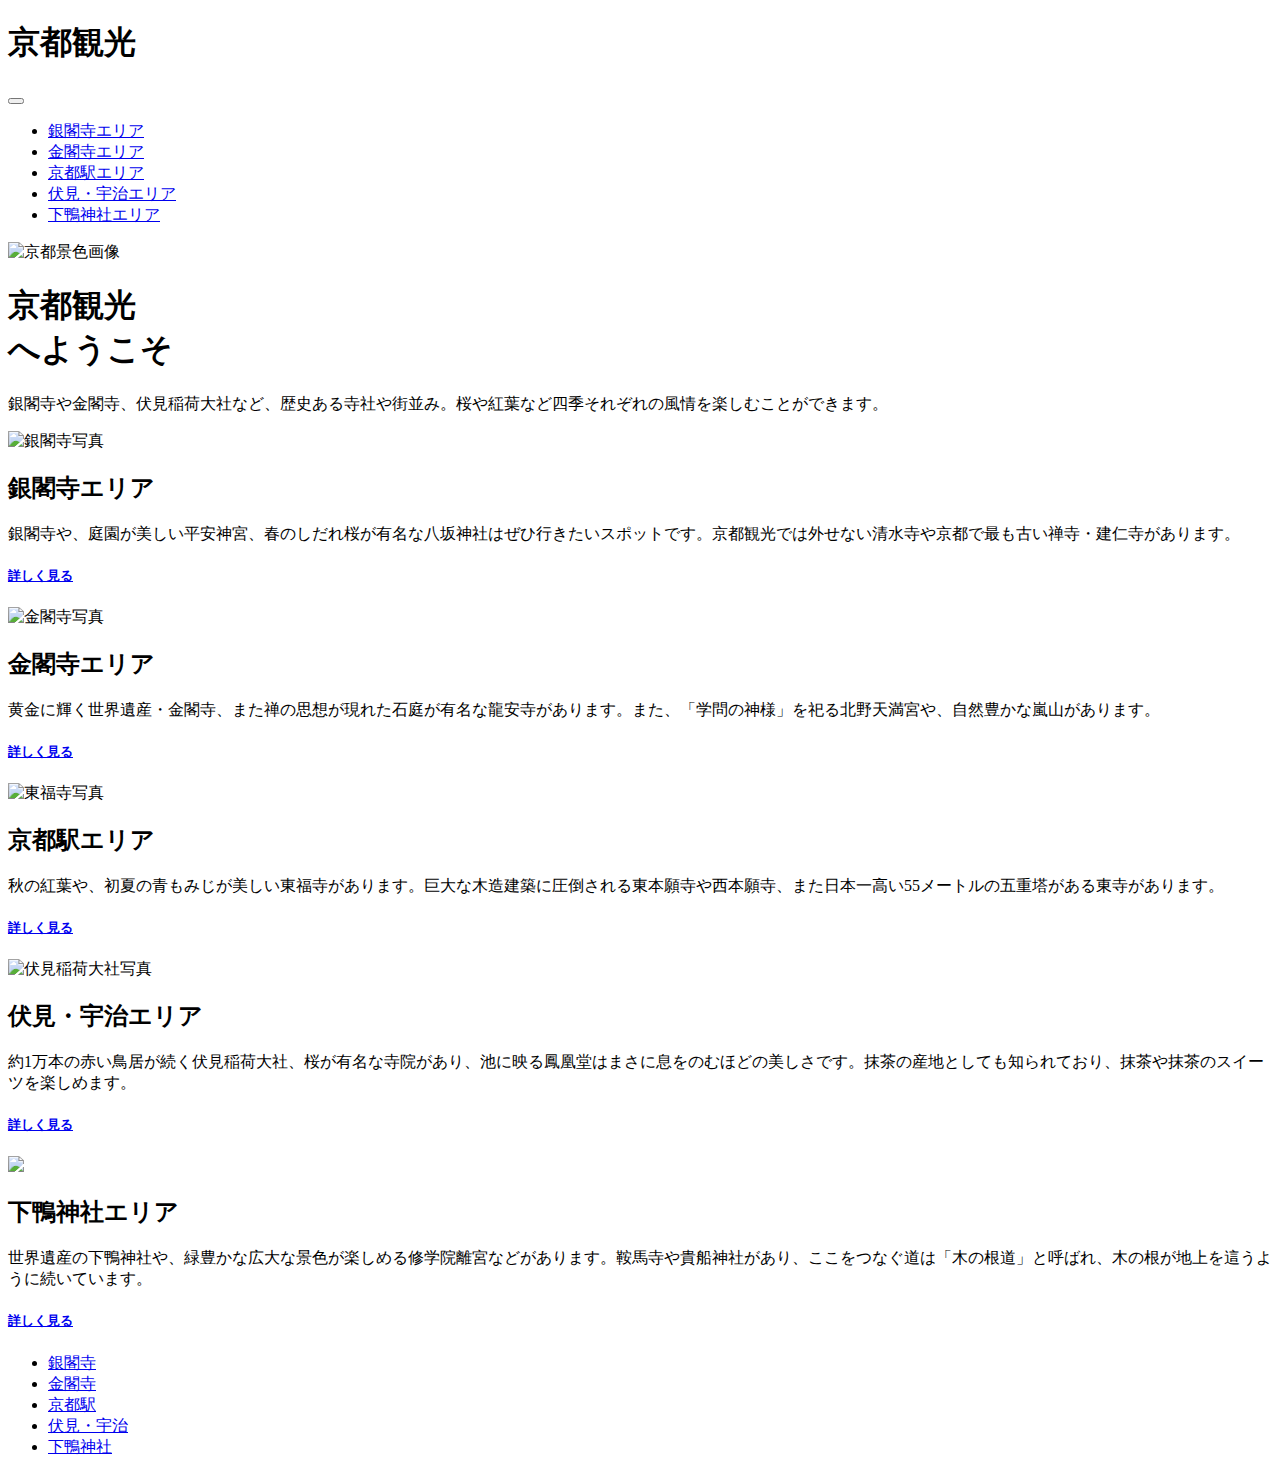
==== index.html @ 0abb6b5b "Create index.html" ====
<!doctype html>
<html lang="ja">
<head>
<meta charset="utf-8">
<meta name="viewport" content="width=device-width,initial-scale=1">
<title>京都観光</title>
	<link rel="stylesheet" href="css/normalize.css" >
    <link rel="stylesheet" href="css/style.css" >
</head>
    <body class="kyotokankou">
        <header>
            <div class="container header-container">
                <div class="header-inner">
                    <h1>京都観光</h1>
						<button class="menu-btn" id="mobile-menu"></button>
				</div>
            </div>
        </header>
        <nav>
    		<div class="container nav-container">
    			<ul class="navbar">
					<li><a href="銀閣寺/index.html">銀閣寺エリア</a></li>
                	<li><a href="金閣寺/index.html">金閣寺エリア</a></li>
                	<li><a href="京都駅/index.html">京都駅エリア</a></li>
                	<li><a href="伏見・宇治/index.html">伏見・宇治エリア</a></li>
                	<li><a href="下鴨神社/index.html">下鴨神社エリア</a></li>
				</ul>
			</div>
    	</nav>
		<img src="images/kyoto.jpg" alt="京都景色画像">
<div id="wrap">
     <section>
     	<div class="container">
            <main>
                <div class="main">
                    <h1>京都観光<br>へようこそ</h1>
                    <p><span>銀閣寺や金閣寺、伏見稲荷大社など、歴史ある寺社や街並み。桜や紅葉など四季それぞれの風情を楽しむことができます。</span></p>
                </div> 
                <div class="ginkaku">
                    <div class="image-left">
                    	<img src="images/ginkaku.jpg" alt="銀閣寺写真">
                    </div>
                    <div class="text-right">
                        <h2><span>銀閣寺</span>エリア</h2>
                        <p>銀閣寺や、庭園が美しい平安神宮、春のしだれ桜が有名な八坂神社はぜひ行きたいスポットです。京都観光では外せない清水寺や京都で最も古い禅寺・建仁寺があります。</p>
							<div class="kuwashiku">
								<a href="銀閣寺/index.html"><h5> 詳しく見る</h5></a>
							</div>
                  	</div>
                <!-- text -->
                </div>
                <!-- /ginkaku -->
                <div class="kinkaku">
                	<div class="image-right"><img src="images/kinkaku.jpg" alt="金閣寺写真"></div>
                	<div class="text-left">
            			<h2><span>金閣寺</span>エリア</h2>
            				<p>黄金に輝く世界遺産・金閣寺、また禅の思想が現れた石庭が有名な龍安寺があります。また、「学問の神様」を祀る北野天満宮や、自然豊かな嵐山があります。</p>
								<div class="kuwashiku">
									<a href="金閣寺/index.html"><h5> 詳しく見る</h5></a>
								</div>
            		</div>
            	</div>
            	<div class="kyoto">
            		<div class="image-left"><img src="images/東福寺.jpg" alt="東福寺写真"></div>
            		<div class="text-right">
            			<h2><span>京都駅</span>エリア</h2>
            				<p>秋の紅葉や、初夏の青もみじが美しい東福寺があります。巨大な木造建築に圧倒される東本願寺や西本願寺、また日本一高い55メートルの五重塔がある東寺があります。</p>
								<div class="kuwashiku">
									<a href="京都駅/index.html"><h5>詳しく見る</h5></a>
								</div>
            		</div>
            	</div>
            	<div class="fushimiuji">
            		<div class="image-right"><img src="images/伏見稲荷大社.jpeg" alt="伏見稲荷大社写真"></div>
            		<div class="text-left">
            			<h2><span>伏見・宇治</span>エリア</h2>
            				<p>約1万本の赤い鳥居が続く伏見稲荷大社、桜が有名な寺院があり、池に映る鳳凰堂はまさに息をのむほどの美しさです。抹茶の産地としても知られており、抹茶や抹茶のスイーツを楽しめます。</p>
								<div class="kuwashiku">
									<a href="伏見・宇治/index.html"><h5>詳しく見る</h5></a>
								</div>
            		</div>
            	</div>
            	<div class="shimogamojinja">
            		<div class="image-left"><img src="images/下鴨神社.jpg"></div>
            		<div class="text-right">
            			<h2><span>下鴨神社</span>エリア</h2>
            				<p>世界遺産の下鴨神社や、緑豊かな広大な景色が楽しめる修学院離宮などがあります。鞍馬寺や貴船神社があり、ここをつなぐ道は「木の根道」と呼ばれ、木の根が地上を這うように続いています。</p>
								<div class="kuwashiku">
									<a href="下鴨神社/index.html"><h5>詳しく見る</h5></a>
								</div>
            		</div>
            	</div>
            </main>
		</div>
	</div>
	</section>
			<footer>
				<div class="container">
						<ul class="footer">
							<li><a href="銀閣寺/index.html">銀閣寺</a></li>
							<li><a href="金閣寺/index.html">金閣寺</a></li>
							<li><a href="京都駅/index.html">京都駅</a></li>
							<li><a href="伏見・宇治/index.html">伏見・宇治</a></li>
							<li><a href="下鴨神社/index.html">下鴨神社</a></li>
						</ul>
				</div>
			</footer>
</div>
        <script src="script/script.js"></script>
</body>
</html>
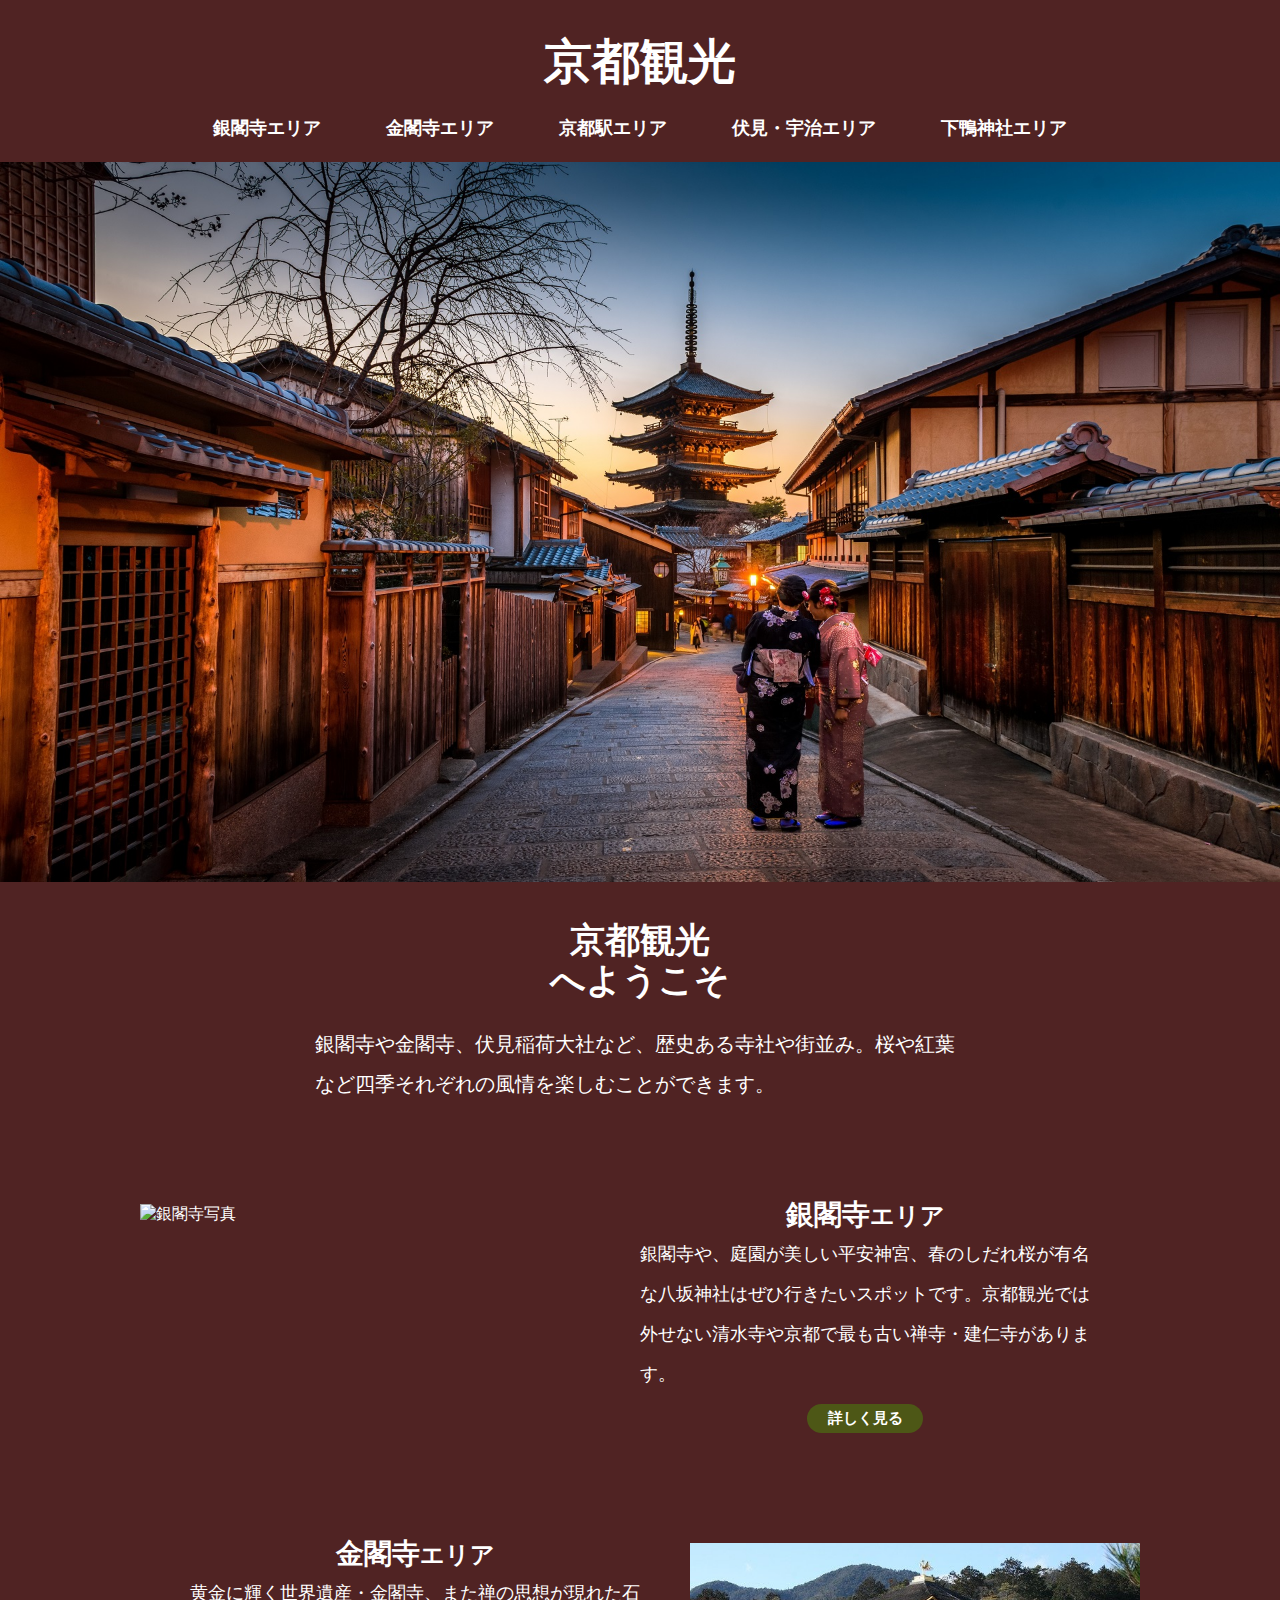
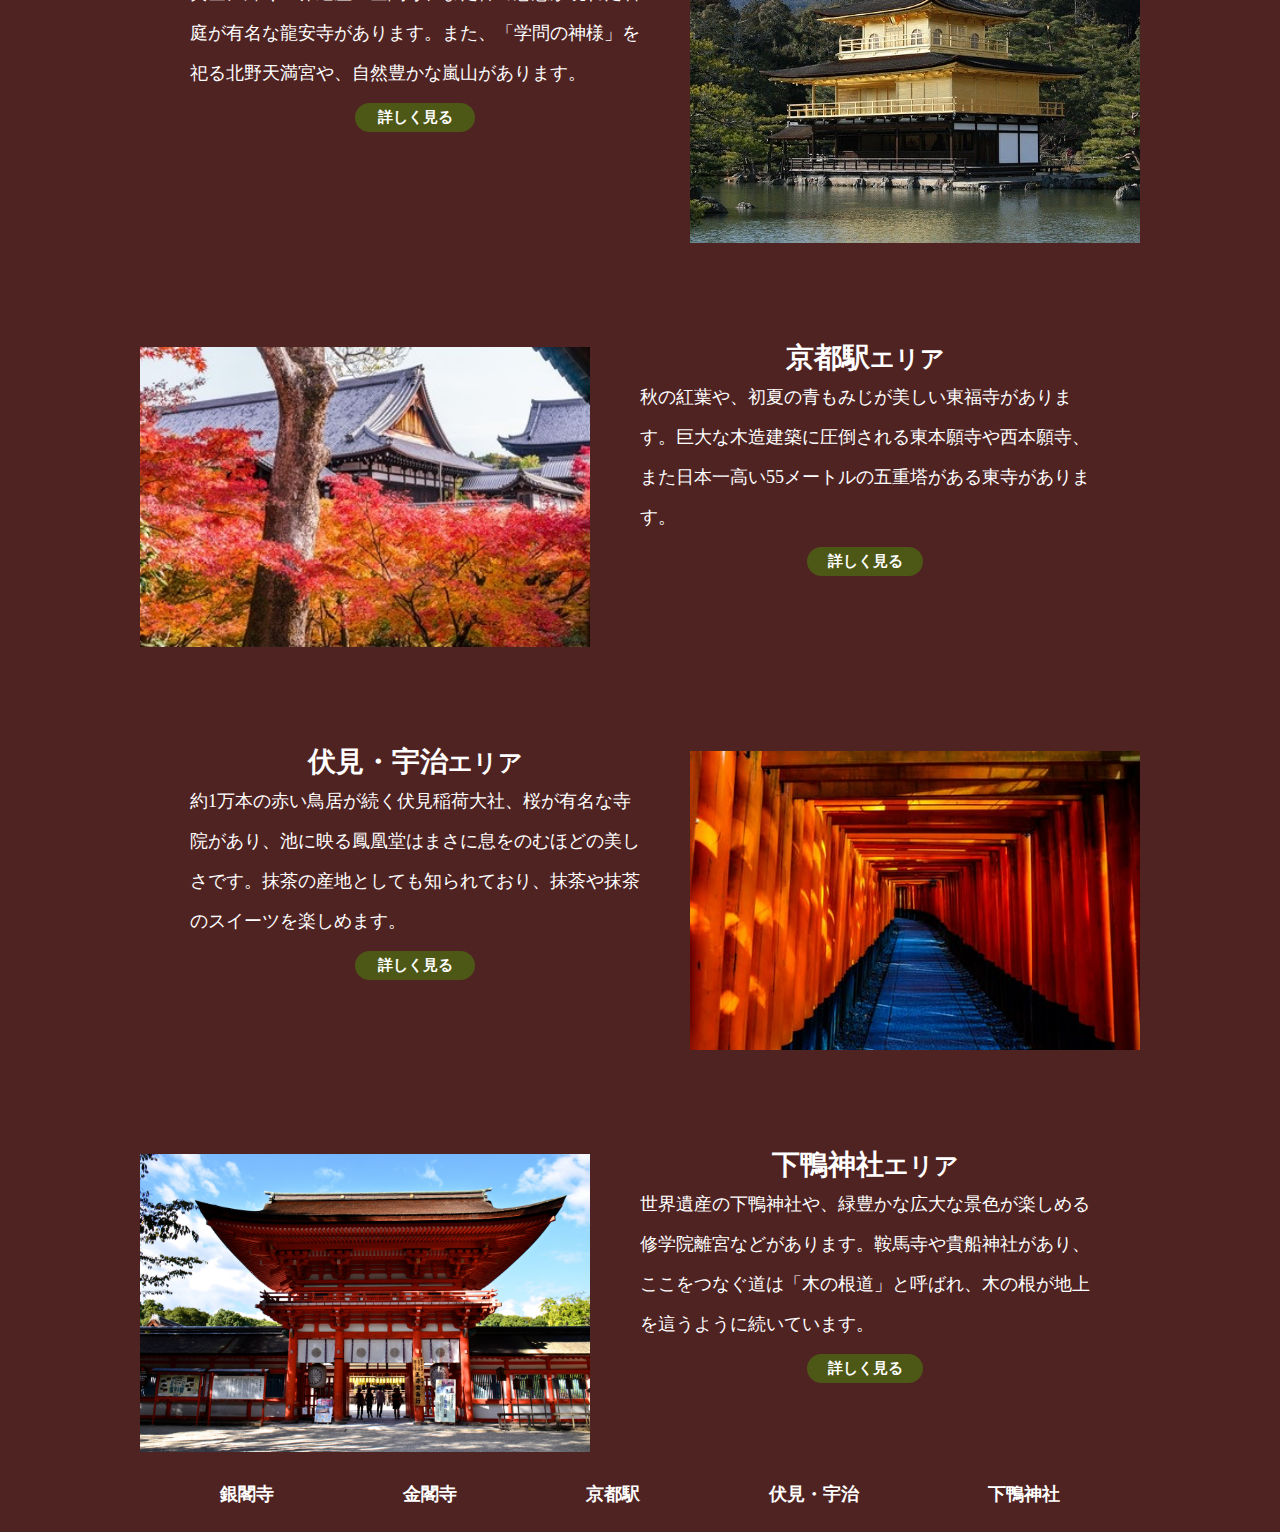
==== commit a915e615: "Add files via upload" ====
--- a/index.html
+++ b/index.html
@@ -1,111 +1,111 @@
-<!doctype html>
-<html lang="ja">
-<head>
-<meta charset="utf-8">
-<meta name="viewport" content="width=device-width,initial-scale=1">
-<title>京都観光</title>
-	<link rel="stylesheet" href="css/normalize.css" >
-    <link rel="stylesheet" href="css/style.css" >
-</head>
-    <body class="kyotokankou">
-        <header>
-            <div class="container header-container">
-                <div class="header-inner">
-                    <h1>京都観光</h1>
-						<button class="menu-btn" id="mobile-menu"></button>
-				</div>
-            </div>
-        </header>
-        <nav>
-    		<div class="container nav-container">
-    			<ul class="navbar">
-					<li><a href="銀閣寺/index.html">銀閣寺エリア</a></li>
-                	<li><a href="金閣寺/index.html">金閣寺エリア</a></li>
-                	<li><a href="京都駅/index.html">京都駅エリア</a></li>
-                	<li><a href="伏見・宇治/index.html">伏見・宇治エリア</a></li>
-                	<li><a href="下鴨神社/index.html">下鴨神社エリア</a></li>
-				</ul>
-			</div>
-    	</nav>
-		<img src="images/kyoto.jpg" alt="京都景色画像">
-<div id="wrap">
-     <section>
-     	<div class="container">
-            <main>
-                <div class="main">
-                    <h1>京都観光<br>へようこそ</h1>
-                    <p><span>銀閣寺や金閣寺、伏見稲荷大社など、歴史ある寺社や街並み。桜や紅葉など四季それぞれの風情を楽しむことができます。</span></p>
-                </div> 
-                <div class="ginkaku">
-                    <div class="image-left">
-                    	<img src="images/ginkaku.jpg" alt="銀閣寺写真">
-                    </div>
-                    <div class="text-right">
-                        <h2><span>銀閣寺</span>エリア</h2>
-                        <p>銀閣寺や、庭園が美しい平安神宮、春のしだれ桜が有名な八坂神社はぜひ行きたいスポットです。京都観光では外せない清水寺や京都で最も古い禅寺・建仁寺があります。</p>
-							<div class="kuwashiku">
-								<a href="銀閣寺/index.html"><h5> 詳しく見る</h5></a>
-							</div>
-                  	</div>
-                <!-- text -->
-                </div>
-                <!-- /ginkaku -->
-                <div class="kinkaku">
-                	<div class="image-right"><img src="images/kinkaku.jpg" alt="金閣寺写真"></div>
-                	<div class="text-left">
-            			<h2><span>金閣寺</span>エリア</h2>
-            				<p>黄金に輝く世界遺産・金閣寺、また禅の思想が現れた石庭が有名な龍安寺があります。また、「学問の神様」を祀る北野天満宮や、自然豊かな嵐山があります。</p>
-								<div class="kuwashiku">
-									<a href="金閣寺/index.html"><h5> 詳しく見る</h5></a>
-								</div>
-            		</div>
-            	</div>
-            	<div class="kyoto">
-            		<div class="image-left"><img src="images/東福寺.jpg" alt="東福寺写真"></div>
-            		<div class="text-right">
-            			<h2><span>京都駅</span>エリア</h2>
-            				<p>秋の紅葉や、初夏の青もみじが美しい東福寺があります。巨大な木造建築に圧倒される東本願寺や西本願寺、また日本一高い55メートルの五重塔がある東寺があります。</p>
-								<div class="kuwashiku">
-									<a href="京都駅/index.html"><h5>詳しく見る</h5></a>
-								</div>
-            		</div>
-            	</div>
-            	<div class="fushimiuji">
-            		<div class="image-right"><img src="images/伏見稲荷大社.jpeg" alt="伏見稲荷大社写真"></div>
-            		<div class="text-left">
-            			<h2><span>伏見・宇治</span>エリア</h2>
-            				<p>約1万本の赤い鳥居が続く伏見稲荷大社、桜が有名な寺院があり、池に映る鳳凰堂はまさに息をのむほどの美しさです。抹茶の産地としても知られており、抹茶や抹茶のスイーツを楽しめます。</p>
-								<div class="kuwashiku">
-									<a href="伏見・宇治/index.html"><h5>詳しく見る</h5></a>
-								</div>
-            		</div>
-            	</div>
-            	<div class="shimogamojinja">
-            		<div class="image-left"><img src="images/下鴨神社.jpg"></div>
-            		<div class="text-right">
-            			<h2><span>下鴨神社</span>エリア</h2>
-            				<p>世界遺産の下鴨神社や、緑豊かな広大な景色が楽しめる修学院離宮などがあります。鞍馬寺や貴船神社があり、ここをつなぐ道は「木の根道」と呼ばれ、木の根が地上を這うように続いています。</p>
-								<div class="kuwashiku">
-									<a href="下鴨神社/index.html"><h5>詳しく見る</h5></a>
-								</div>
-            		</div>
-            	</div>
-            </main>
-		</div>
-	</div>
-	</section>
-			<footer>
-				<div class="container">
-						<ul class="footer">
-							<li><a href="銀閣寺/index.html">銀閣寺</a></li>
-							<li><a href="金閣寺/index.html">金閣寺</a></li>
-							<li><a href="京都駅/index.html">京都駅</a></li>
-							<li><a href="伏見・宇治/index.html">伏見・宇治</a></li>
-							<li><a href="下鴨神社/index.html">下鴨神社</a></li>
-						</ul>
-				</div>
-			</footer>
-</div>
-        <script src="script/script.js"></script>
-</body>
-</html>
+<!doctype html>
+<html lang="ja">
+<head>
+<meta charset="utf-8">
+<meta name="viewport" content="width=device-width,initial-scale=1">
+<title>京都観光</title>
+	<link rel="stylesheet" href="css/normalize.css" >
+    <link rel="stylesheet" href="css/style.css" >
+</head>
+    <body class="kyotokankou">
+        <header>
+            <div class="container header-container">
+                <div class="header-inner">
+                    <h1>京都観光</h1>
+						<button class="menu-btn" id="mobile-menu"></button>
+				</div>
+            </div>
+        </header>
+        <nav>
+    		<div class="container nav-container">
+    			<ul class="navbar">
+					<li><a href="銀閣寺/index.html">銀閣寺エリア</a></li>
+                	<li><a href="金閣寺/index.html">金閣寺エリア</a></li>
+                	<li><a href="京都駅/index.html">京都駅エリア</a></li>
+                	<li><a href="伏見・宇治/index.html">伏見・宇治エリア</a></li>
+                	<li><a href="下鴨神社/index.html">下鴨神社エリア</a></li>
+				</ul>
+			</div>
+    	</nav>
+		<img src="images/kyoto.jpg" alt="京都景色画像">
+<div id="wrap">
+     <section>
+     	<div class="container">
+            <main>
+                <div class="main">
+                    <h1>京都観光<br>へようこそ</h1>
+                    <p><span>銀閣寺や金閣寺、伏見稲荷大社など、歴史ある寺社や街並み。桜や紅葉など四季それぞれの風情を楽しむことができます。</span></p>
+                </div> 
+                <div class="ginkaku">
+                    <div class="image-left fadein1">
+                    	<img src="images/ginkaku.jpg" alt="銀閣寺写真">
+                    </div>
+                    <div class="text-right fadein">
+                        <h2><span>銀閣寺</span>エリア</h2>
+                        <p>銀閣寺や、庭園が美しい平安神宮、春のしだれ桜が有名な八坂神社はぜひ行きたいスポットです。京都観光では外せない清水寺や京都で最も古い禅寺・建仁寺があります。</p>
+							<div class="kuwashiku">
+								<a href="銀閣寺/index.html"><h5> 詳しく見る</h5></a>
+							</div>
+                  	</div>
+                <!-- text -->
+                </div>
+                <!-- /ginkaku -->
+                <div class="kinkaku">
+                	<div class="image-right fadein"><img src="images/kinkaku.jpg" alt="金閣寺写真"></div>
+                	<div class="text-left fadein1">
+            			<h2><span>金閣寺</span>エリア</h2>
+            				<p>黄金に輝く世界遺産・金閣寺、また禅の思想が現れた石庭が有名な龍安寺があります。また、「学問の神様」を祀る北野天満宮や、自然豊かな嵐山があります。</p>
+								<div class="kuwashiku">
+									<a href="金閣寺/index.html"><h5> 詳しく見る</h5></a>
+								</div>
+            		</div>
+            	</div>
+            	<div class="kyoto">
+            		<div class="image-left fadein1"><img src="images/東福寺.jpg" alt="東福寺写真"></div>
+            		<div class="text-right fadein">
+            			<h2><span>京都駅</span>エリア</h2>
+            				<p>秋の紅葉や、初夏の青もみじが美しい東福寺があります。巨大な木造建築に圧倒される東本願寺や西本願寺、また日本一高い55メートルの五重塔がある東寺があります。</p>
+								<div class="kuwashiku">
+									<a href="京都駅/index.html"><h5>詳しく見る</h5></a>
+								</div>
+            		</div>
+            	</div>
+            	<div class="fushimiuji">
+            		<div class="image-right fadein"><img src="images/伏見稲荷大社.jpeg" alt="伏見稲荷大社写真"></div>
+            		<div class="text-left fadein1">
+            			<h2><span>伏見・宇治</span>エリア</h2>
+            				<p>約1万本の赤い鳥居が続く伏見稲荷大社、桜が有名な寺院があり、池に映る鳳凰堂はまさに息をのむほどの美しさです。抹茶の産地としても知られており、抹茶や抹茶のスイーツを楽しめます。</p>
+								<div class="kuwashiku">
+									<a href="伏見・宇治/index.html"><h5>詳しく見る</h5></a>
+								</div>
+            		</div>
+            	</div>
+            	<div class="shimogamojinja">
+            		<div class="image-left fadein1"><img src="images/下鴨神社.jpg"></div>
+            		<div class="text-right fadein">
+            			<h2><span>下鴨神社</span>エリア</h2>
+            				<p>世界遺産の下鴨神社や、緑豊かな広大な景色が楽しめる修学院離宮などがあります。鞍馬寺や貴船神社があり、ここをつなぐ道は「木の根道」と呼ばれ、木の根が地上を這うように続いています。</p>
+								<div class="kuwashiku">
+									<a href="下鴨神社/index.html"><h5>詳しく見る</h5></a>
+								</div>
+            		</div>
+            	</div>
+            </main>
+		</div>
+	</div>
+	</section>
+			<footer>
+				<div class="container">
+						<ul class="footer">
+							<li><a href="銀閣寺/index.html">銀閣寺</a></li>
+							<li><a href="金閣寺/index.html">金閣寺</a></li>
+							<li><a href="京都駅/index.html">京都駅</a></li>
+							<li><a href="伏見・宇治/index.html">伏見・宇治</a></li>
+							<li><a href="下鴨神社/index.html">下鴨神社</a></li>
+						</ul>
+				</div>
+			</footer>
+</div>
+        <script src="script/script.js"></script>
+</body>
+</html>--- a/css/style.css
+++ b/css/style.css
@@ -0,0 +1,455 @@
+@charset "utf-8";
+
+/* ========== すべて共通 ==========*/
+html,body{
+	font-size:16px;
+	font-family: 'Yu Mincho';
+	color: #fff;
+}
+.kyotokankou {
+	background-color: #502323;
+}
+
+.ginkakujieria {
+	background-color: #9D9D9D;
+}
+
+.kinkakujieria {
+	background-color: #8D6D16;
+}
+.kyotoekieria {
+	background-color: #0C2E21;
+}
+.fushimiujieria {
+	background-color: #7A1B1B;
+}
+.shimogamojinjaeria {
+	background-color: #331806;
+}
+
+p,td,th,li {
+	line-height: 1.8;
+}
+
+img {
+	width: 100%;
+}
+
+a {
+	color: #709a00;
+}
+
+.navbar a:hover {
+	background-color: #3D460C;
+}
+
+.navbar a:active {
+	background-color: #95cd00;
+}
+	
+/* 共通の見出し */
+main h1 {
+	font-weight: bold;
+	font-size: 1.6rem;
+}
+
+.main p {
+	max-width: 360px;
+	margin: 0 auto;
+	line-height: 1.2rem;
+	line-height: 30px;
+	margin-bottom: 30px;
+}
+
+.text-right h2 {
+	margin-top: 30px;
+	margin-bottom: 0px;
+}
+
+.text-right p {
+	margin-top: 0px;
+	margin-bottom: 0px;
+	line-height: 40px;
+}
+
+.text-left h2 {
+	margin-top: 30px;
+	margin-bottom: 0px;
+}
+
+.text-left p {
+	margin-top: 0px;
+	margin-bottom: 0px;
+	line-height: 40px;
+}
+
+h2 {
+	text-align: center;
+}
+
+.container {
+	margin: 0 auto;
+	padding-left: 10px;
+	padding-right: 10px;
+	max-width: 1000px;
+}
+
+.navbar a {
+	font-size: 16px;
+	display: block;
+	padding: 0.1rem 0px;
+	color: #fff;
+	text-decoration: none;
+	text-align: center;
+}
+
+@media screen and (min-width:500px) {
+	.main p {
+		max-width: 400px;
+	}
+}
+
+@media screen and (min-width: 768px) {
+	.header-inner h1  {
+		font-size: 3em;
+	}
+	.navbar {
+		padding-inline-end: 40px;
+		display: flex !important;
+	}
+	.navbar li {
+		flex: 1 1 auto;
+		text-align: center;
+	}
+
+	.navbar a:hover {
+		background-color:  #3D460C;
+	}
+
+	.navbar a .nav-current {
+		background: #c84040;
+	}
+	.menu-btn {
+		display: none;
+	}
+}
+
+/* ========== ヘッダー ==========*/
+
+.header-inner {
+	display: flex;
+	justify-content: space-between;
+	align-items: center;
+}
+
+.header-inner h1 {
+	margin-left: 30px;
+}
+
+.menu-btn {
+	padding: 10px 0;
+	border-radius: 4px;
+	width: 40px;
+	height: 40px;
+	background: url(../images/hamburger.png) no-repeat center center;
+	background-size: contain;
+}
+
+.container a {
+	text-decoration: none;
+}
+.container h5 {
+	text-align: center;
+	color: #fff;
+	background: #4D5716;
+	border-radius: 50px;
+	padding: 10px; 
+	margin: 10px;
+	margin-bottom: 20px;
+}
+
+.container h5:hover {
+	background: #3D460C;
+}
+
+@media screen and (min-width: 768px) {
+	.header-inner  h1 {
+		margin: 0 auto;
+		margin-top: 30px;
+	}
+	.navbar a {
+		font-size: 18px;
+		display: block;
+		padding: 0.1rem 5px;
+		color: #fff;
+		text-decoration: none;
+    	text-align: center;
+    	font-weight: bold;
+	}
+	.navbar {
+		display: flex !important;
+	}
+	.navbar li {
+		flex: 1 1 auto;
+		text-align: center;
+	}
+	.navbar a.nav-current {
+		background: #c84040;
+	}
+	.menu-btn {
+		display: none;
+	}
+}
+
+/* ========== ナビゲーション ===========*/
+
+
+.navbar {
+	display: none;
+	list-style-type: none;
+}
+
+.text-right h5:hover {
+	background: #3D460C;
+}
+
+.container {
+	padding-left: 10px;
+	padding-right: 10px;
+}
+
+.main {
+	max-width: 800px;
+	margin: 0 auto;
+	text-align: center;
+}
+
+.main h1 {
+	margin-top: 1em;
+}
+
+.main span  {
+	display: inline-block;
+	text-align: left;
+}
+
+.ginkaku {
+	margin-top: 5em;
+}
+
+.kinkaku {
+	margin-top: 5em;
+}
+
+.kyoto {
+	margin-top: 5em;
+}
+
+.fushimiuji {
+	margin-top: 5em;
+}
+
+.shimogamojinja {
+	margin-top: 5em;
+}
+
+.text-right h2{
+	margin-top: 0.5em;
+}
+
+.text-left h2 {
+	margin-top: 0.5em;
+}
+
+.image-left {
+	transition: .3s ease-in-out ;
+}
+
+.image-right {
+	transition: .3s ease-in-out ;
+}
+
+.text-left {
+	padding-left: 20px;
+	padding-right: 20px;
+	transition: .3s ease-in-out ;
+}
+.text-right {
+	padding-left: 20px;
+	padding-right: 20px;
+	transition: .3s ease-in-out ;
+}
+
+.text-right h5 {
+	width: 100px;
+	margin: 0 auto;
+	margin-top: 10px;
+	margin-bottom: 10px;
+}
+
+.text-left h5 {
+	width: 100px;
+	margin: 0 auto;
+	margin-top: 10px;
+	margin-bottom: 10px;
+}
+
+.footer a {
+	font-size: 10px;
+	display: block;
+	padding: 0.1rem 5px;
+	color: #fff;
+	text-decoration: none;
+	text-align: center;
+	font-weight: bold;
+}
+
+.footer a:hover{
+	background:  #4D5716;
+}
+
+.footer {
+	display: flex !important;
+	padding-left: 0px;
+	margin-bottom: 0px;
+}
+.footer li {
+	list-style-type: none;
+	flex: 1 1 auto;
+	text-align: center;
+}
+
+.footer {
+	margin-top: 20px;
+	margin-bottom: 20px;
+}
+
+@media screen and (min-width: 768px) {
+	.main p{
+		max-width: 650px;
+	}
+	.main h1 {
+		font-size: 35px;
+		text-align: center;
+		line-height: 40px;
+	}
+	.main p {
+		font-size: 20px;
+		line-height: 40px;
+		text-align: center;
+	}
+	
+	.ginkaku {
+		display: flex;
+	}
+	.kinkaku {
+		display: flex;
+		flex-direction: row-reverse;
+	}
+	.kyoto {
+		display: flex;
+	}
+	.fushimiuji {
+		display: flex;
+		flex-direction: row-reverse;
+	}
+	.shimogamojinja {
+		display: flex;
+	}
+	.text-right {
+		margin-left: 30px;
+		margin-right: 30px;
+		width: 50%;
+	}
+	.text-right h5  {
+		font-size: 15px;
+		text-align: center;
+		color: #fff;
+		background: #4D5716;
+		border-radius: 50px;
+		padding: 5px 8px; 
+		width: 100px;
+		margin: 0 auto;
+		margin-top: 10px;
+		margin-bottom: 10px;
+	}
+
+	.text-right h5:hover {
+		background: #3D460C;
+	}
+	.text-right a {
+		text-decoration: none;
+	}
+	.text-right p {
+		line-height: 40px;
+		font-size: 18px;
+		margin-top: 0px;
+		margin-bottom: 0px;
+	}
+	.text-right h2 {
+		margin-bottom: 0px;
+	}
+	.image-left {
+		width: 50%;
+		padding-top: 20px;
+	}
+	.text-left {
+		margin-left: 30px;
+		margin-right: 30px;
+		width: 50%;
+	}
+	.image-right {
+		width: 50%;
+		padding-top: 20px;
+	}
+	.text-left p {
+		line-height: 40px;
+		font-size: 18px;
+		margin-top: 0px;
+		margin-bottom: 0px;
+	}
+	.text-left h2 {
+		margin-bottom: 0px;
+	}
+	.text-left h5  {
+		font-size: 15px;
+		text-align: center;
+		color: #fff;
+		background: #4D5716;
+		border-radius: 50px;
+		padding: 5px 10px;
+		width: 100px;  
+		margin: 0 auto;
+		margin-top: 10px;
+		margin-bottom: 10px;
+	}
+	.text-left h5:hover {
+		background: #3D460C;
+	}
+	.text-left a {
+		text-decoration: none;
+	}
+	ul.slider li {
+		display: none;
+		position: relative;
+		list-style: none;
+	}
+
+	.footer a{
+		font-size: 18px;
+	}
+
+	.footer {
+		margin-left: 16px;
+		margin-right: 16px;
+	}
+}
+
+.text-right span {
+	font-size: 28px;
+}
+
+.text-left span {
+	font-size: 28px;
+}
+
